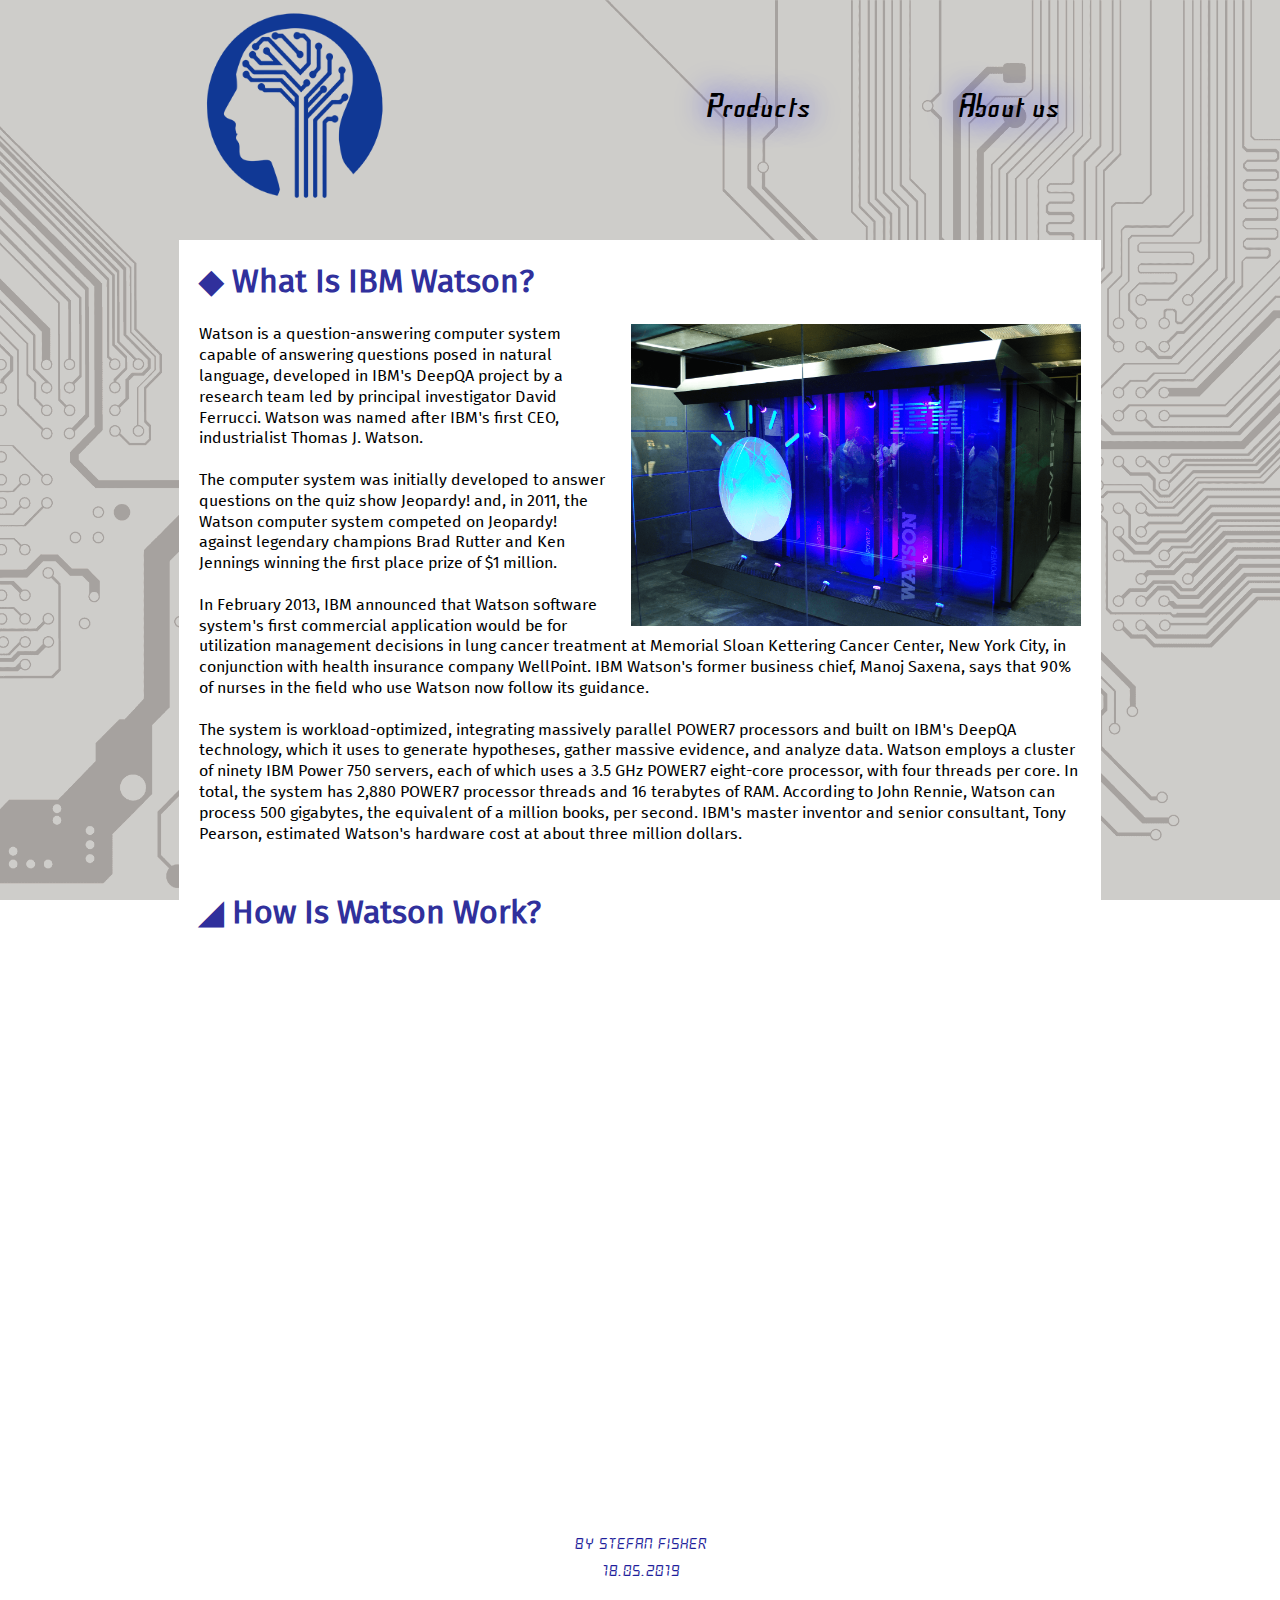
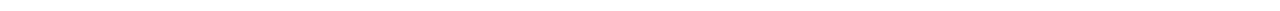
==== index.html @ 315738fa "Add files via upload" ====
<!DOCTYPE html>

<html lang="en">
    <head>
        <title>Revolutionary AI</title>
        <link rel="shortcut icon" href="icon-256.png" type="image/png" sizes="256x256">
        <link rel="shortcut icon" href="icon-16.ico" type="image/x-icon">
        <link rel="stylesheet" type="text/css" href="main.css">
        <meta name="viewport" content="width=device-width, initial-scale=1.0">
        <meta charset="utf-8">
    </head>

    <body>
        <div id="header"><table>
            <tr>
                <td><a href="index.html"><img src="icon-256.png" width="190" height="190"></a></td>
                <td></td>
                <td><a href="products.html">Products</a></td>
                <td><a href="about.html">About us</a></td>
            </tr>
        </table><br><br></div>

        <div id="content"><table>
            <tr>
                <td>
                    <h1>◆ What Is IBM Watson?</h1>
                    <p>
                        <img src="images/watson.png" class="right-img" width="450" align="right">
                        Watson is a question-answering computer system capable of answering questions posed in natural language, developed in IBM's DeepQA project by a research team led by principal investigator David Ferrucci. Watson was named after IBM's first CEO, industrialist Thomas J. Watson.
                        <br><br>
                        The computer system was initially developed to answer questions on the quiz show Jeopardy! and, in 2011, the Watson computer system competed on Jeopardy! against legendary champions Brad Rutter and Ken Jennings winning the first place prize of $1 million.
                        <br><br>
                        In February 2013, IBM announced that Watson software system's first commercial application would be for utilization management decisions in lung cancer treatment at Memorial Sloan Kettering Cancer Center, New York City, in conjunction with health insurance company WellPoint. IBM Watson's former business chief, Manoj Saxena, says that 90% of nurses in the field who use Watson now follow its guidance.
                        <br><br>
                        The system is workload-optimized, integrating massively parallel POWER7 processors and built on IBM's DeepQA technology, which it uses to generate hypotheses, gather massive evidence, and analyze data. Watson employs a cluster of ninety IBM Power 750 servers, each of which uses a 3.5 GHz POWER7 eight-core processor, with four threads per core. In total, the system has 2,880 POWER7 processor threads and 16 terabytes of RAM.
                        According to John Rennie, Watson can process 500 gigabytes, the equivalent of a million books, per second. IBM's master inventor and senior consultant, Tony Pearson, estimated Watson's hardware cost at about three million dollars.
                    </p>
                </td>
            </tr>

            <tr>
                <td>
                    <h1>◢ How Is Watson Work?</h1>
                    <div class="video-container">
                        <iframe src="https://www.youtube.com/embed/DywO4zksfXw" frameborder="0" allow="accelerometer; encrypted-media; gyroscope; picture-in-picture" allowfullscreen></iframe>
                    </div><br>
                </td>
            </tr>
        </table></div>

        <div id="footer"><table>
            <tr>
                <td><center>
                    <p>by Stefan Fisher<br>18.05.2019</p>
                </center></td>
            </tr>
        </table></div>
    </body>
</html>
---- main.css ----
html {
    background: url(images/background.png) no-repeat center center fixed; 
    -webkit-background-size: cover;
    -moz-background-size: cover;
    -o-background-size: cover;
    background-size: cover;
}

h1 {
    color: rgb(48, 48, 156);
}

hr {
    border: none;  /* Firefox */
    color: rgb(48, 48, 156);  /* Others */
    background-color: rgb(44, 182, 170);  /* Firefox | Opera */
    color: linear-gradient(to left, #0575bc, #0eb3b4);
    background: linear-gradient(to left, #0575bc, #0eb3b4);
    height: 1px;
}

img {
    display: block;
    max-width: 100%;
    height: auto;
}

td {
    border: 0px double black;
}

li {
    color: rgb(48, 48, 156);
}

li span {
    color: black;
}

@font-face {
    font-family: frak;
    src: url(fonts/frak.ttf) format("truetype"),
         url(fonts/frak.woff) format("woff"),
         url(fonts/frak.eot) format("eot");
}

@font-face {
    font-family: FiraSans;
    src: url(fonts/FiraSans.ttf) format("truetype"),
         url(fonts/FiraSans.woff) format("woff"),
         url(fonts/FiraSans.eot) format("eot");
}

@font-face {
    font-family: FrozenCrystalBold;
    src: url(fonts/frozencrystalbold.ttf) format("truetype"),
         url(fonts/frozencrystalbold.woff) format("woff"),
         url(fonts/frozencrystalbold.eot) format("eot");
}

.left-img {
    padding: 0px 20px 10px 0px;
}

.right-img {
    padding: 0px 0px 10px 20px;
}

.center-img-h {
    padding: 20px 0px 0px 0px;
}

.center-img-b {
    padding: 10px 0px 20px 20px;
}

.video-container {
	position: relative;
	padding-bottom: 56.25%;
	padding-top: 30px;
	height: 0;
	overflow: hidden;
}

.video-container iframe, .video-container object, .video-container embed {
	position: absolute;
	top: 0;
	left: 0;
	width: 100%;
	height: 100%;
}

#header table {
    width: 80%;
    border-spacing: 30;
    margin-left: 15%; 
    margin-right: auto;
}

#header td {
    width: 20%;
}

#header a, #header p, img {
    -ms-user-select: none; /* IE */
    -moz-user-select: none;
    -khtml-user-select: none;
    -webkit-user-select: none;
    user-select: none;
}

#header a, #header p {
    color: black;
    text-shadow: 0 0 2.4vw blue;  /* black 0 0 0.05vw, */
    font-size: 2.5vw;
    font-family: frak, FiraSans; /* perhaps replacing to another font */
}

#header a {
    text-decoration: none;
}

#header p {
    text-decoration: underline;
}

#content table {
    width: 73%;
    margin-left: auto; 
    margin-right: auto;
    border-collapse: collapse;
}

#content td {
    background-color: white;
    padding: 0px 20px 10px;
    font-family: FiraSans;
    line-height: 1.3;
}

#footer table {
    width: 73%;
    margin-left: auto; 
    margin-right: auto;
}

#footer td {
    background-color: white;
    padding: 0px 20px;
    font-family: FrozenCrystalBold, FiraSans;
    color: rgb(30, 30, 155);
    line-height: 1.7;
}
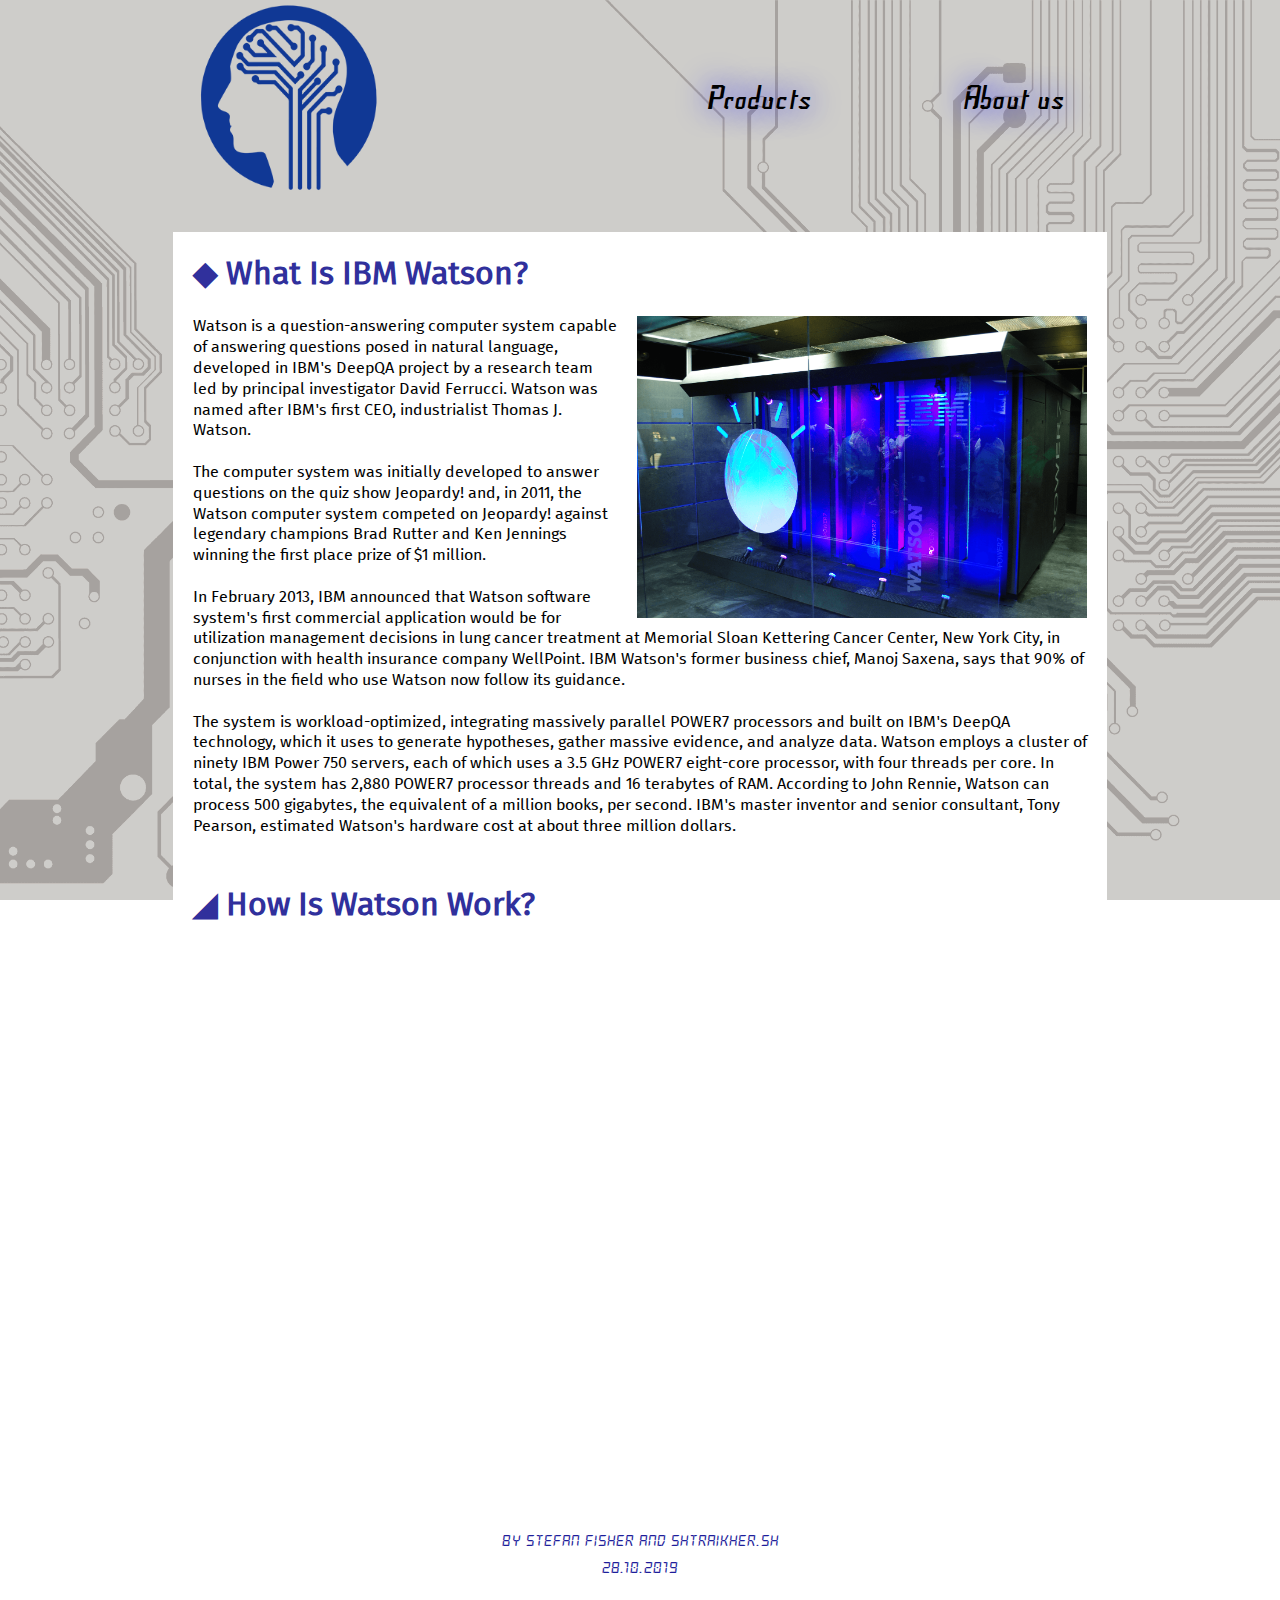
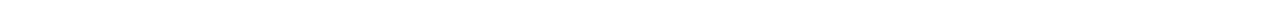
==== commit 503f123b: "Move navicon to images folder and fix paths" ====
--- a/index.html
+++ b/index.html
@@ -1,5 +1,4 @@
 <!DOCTYPE html>
-
 <html lang="en">
     <head>
         <title>Revolutionary AI</title>
@@ -8,52 +7,78 @@
         <link rel="stylesheet" type="text/css" href="main.css">
         <meta name="viewport" content="width=device-width, initial-scale=1.0">
         <meta charset="utf-8">
+        <script src="scripts/mobile_menu.js"></script>
     </head>
-
     <body>
-        <div id="header"><table>
-            <tr>
-                <td><a href="index.html"><img src="icon-256.png" width="190" height="190"></a></td>
-                <td></td>
-                <td><a href="products.html">Products</a></td>
-                <td><a href="about.html">About us</a></td>
-            </tr>
-        </table><br><br></div>
-
-        <div id="content"><table>
-            <tr>
-                <td>
-                    <h1>◆ What Is IBM Watson?</h1>
-                    <p>
-                        <img src="images/watson.png" class="right-img" width="450" align="right">
-                        Watson is a question-answering computer system capable of answering questions posed in natural language, developed in IBM's DeepQA project by a research team led by principal investigator David Ferrucci. Watson was named after IBM's first CEO, industrialist Thomas J. Watson.
-                        <br><br>
-                        The computer system was initially developed to answer questions on the quiz show Jeopardy! and, in 2011, the Watson computer system competed on Jeopardy! against legendary champions Brad Rutter and Ken Jennings winning the first place prize of $1 million.
-                        <br><br>
-                        In February 2013, IBM announced that Watson software system's first commercial application would be for utilization management decisions in lung cancer treatment at Memorial Sloan Kettering Cancer Center, New York City, in conjunction with health insurance company WellPoint. IBM Watson's former business chief, Manoj Saxena, says that 90% of nurses in the field who use Watson now follow its guidance.
-                        <br><br>
-                        The system is workload-optimized, integrating massively parallel POWER7 processors and built on IBM's DeepQA technology, which it uses to generate hypotheses, gather massive evidence, and analyze data. Watson employs a cluster of ninety IBM Power 750 servers, each of which uses a 3.5 GHz POWER7 eight-core processor, with four threads per core. In total, the system has 2,880 POWER7 processor threads and 16 terabytes of RAM.
-                        According to John Rennie, Watson can process 500 gigabytes, the equivalent of a million books, per second. IBM's master inventor and senior consultant, Tony Pearson, estimated Watson's hardware cost at about three million dollars.
-                    </p>
-                </td>
-            </tr>
-
-            <tr>
-                <td>
-                    <h1>◢ How Is Watson Work?</h1>
-                    <div class="video-container">
-                        <iframe src="https://www.youtube.com/embed/DywO4zksfXw" frameborder="0" allow="accelerometer; encrypted-media; gyroscope; picture-in-picture" allowfullscreen></iframe>
-                    </div><br>
-                </td>
-            </tr>
-        </table></div>
-
-        <div id="footer"><table>
-            <tr>
-                <td><center>
-                    <p>by Stefan Fisher<br>18.05.2019</p>
-                </center></td>
-            </tr>
-        </table></div>
+        <div id="header">
+            <table id="desktop_table">
+                <tr>
+                    <td><a href="index.html"><span id="logo"></span></a></td>
+                    <td></td>
+                    <td><a href="products.html">Products</a></td>
+                    <td><a href="about.html">About us</a></td>
+                </tr>   
+            </table>
+            <table id="mobile_table">
+                <tr>
+                    <td><a href="index.html"><span id="logo_img"></span></a></td>
+                    <td id="tb_mobile"><a><span id="menu_img"></span></a></td>
+                </tr>
+            </table>
+            <br><br>
+        </div>
+        <div id="mobile_menu">
+            <table>
+                <tr>
+                    <td><a><span id="close_mobile_menu"></span></a></td>
+                </tr>
+                <tr>
+                    <td id="products_link"><a href="products.html">Products</a></td>
+                </tr>
+                <tr>
+                    <td id="about_link"><a href="about.html">About us</a></td>
+                </tr>
+            </table>
+        </div>
+        <div id="content">
+            <table>
+                <tr>
+                    <td>
+                        <h1>◆ What Is IBM Watson?</h1>
+                        <p>
+                            <img src="images/watson.png" class="right-img" width="450">
+                            Watson is a question-answering computer system capable of answering questions posed in natural language, developed in IBM's DeepQA project by a research team led by principal investigator David Ferrucci. Watson was named after IBM's first CEO, industrialist Thomas J. Watson.
+                            <br><br>
+                            The computer system was initially developed to answer questions on the quiz show Jeopardy! and, in 2011, the Watson computer system competed on Jeopardy! against legendary champions Brad Rutter and Ken Jennings winning the first place prize of $1 million.
+                            <br><br>
+                            In February 2013, IBM announced that Watson software system's first commercial application would be for utilization management decisions in lung cancer treatment at Memorial Sloan Kettering Cancer Center, New York City, in conjunction with health insurance company WellPoint. IBM Watson's former business chief, Manoj Saxena, says that 90% of nurses in the field who use Watson now follow its guidance.
+                            <br><br>
+                            The system is workload-optimized, integrating massively parallel POWER7 processors and built on IBM's DeepQA technology, which it uses to generate hypotheses, gather massive evidence, and analyze data. Watson employs a cluster of ninety IBM Power 750 servers, each of which uses a 3.5 GHz POWER7 eight-core processor, with four threads per core. In total, the system has 2,880 POWER7 processor threads and 16 terabytes of RAM.
+                            According to John Rennie, Watson can process 500 gigabytes, the equivalent of a million books, per second. IBM's master inventor and senior consultant, Tony Pearson, estimated Watson's hardware cost at about three million dollars.
+                        </p>
+                    </td>
+                </tr>
+                <tr>
+                    <td>
+                        <h1>◢ How Is Watson Work?</h1>
+                        <div class="video-container">
+                            <iframe src="https://www.youtube.com/embed/DywO4zksfXw" frameborder="0" allow="accelerometer; encrypted-media; gyroscope; picture-in-picture" allowfullscreen></iframe>
+                        </div>
+                        <br>
+                    </td>
+                </tr>
+            </table>
+        </div>
+        <div id="footer">
+            <table>
+                <tr>
+                    <td>
+                        <center>
+                            <p>by Stefan Fisher and Shtraikher.sh<br>28.10.2019</p>
+                        </center>
+                    </td>
+                </tr>
+            </table>
+        </div>
     </body>
 </html>--- a/main.css
+++ b/main.css
@@ -1,9 +1,11 @@
-html {
+html, body {
     background: url(images/background.png) no-repeat center center fixed; 
     -webkit-background-size: cover;
     -moz-background-size: cover;
     -o-background-size: cover;
     background-size: cover;
+    margin: 0;
+    padding: 0;
 }
 
 h1 {
@@ -33,10 +35,6 @@
     color: rgb(48, 48, 156);
 }
 
-li span {
-    color: black;
-}
-
 @font-face {
     font-family: frak;
     src: url(fonts/frak.ttf) format("truetype"),
@@ -64,6 +62,7 @@
 
 .right-img {
     padding: 0px 0px 10px 20px;
+    float: right;
 }
 
 .center-img-h {
@@ -90,14 +89,28 @@
 	height: 100%;
 }
 
-#header table {
+#logo {
+    display: block;
+    width: 190px;
+    height: 190px;
+    background-image: url("icon-256.png");
+    background-repeat: no-repeat;
+    background-position: center center;
+    background-size: cover;
+}
+
+#desktop_table {
     width: 80%;
     border-spacing: 30;
     margin-left: 15%; 
     margin-right: auto;
 }
 
-#header td {
+#mobile_table, #mobile_menu {
+    display: none;
+}
+
+#desktop_table td {
     width: 20%;
 }
 
@@ -120,7 +133,7 @@
     text-decoration: none;
 }
 
-#header p {
+#active_tab {
     text-decoration: underline;
 }
 
@@ -142,12 +155,116 @@
     width: 73%;
     margin-left: auto; 
     margin-right: auto;
+    border-collapse: collapse;
 }
 
 #footer td {
     background-color: white;
-    padding: 0px 20px;
+    padding: 0px 20px 10px;
     font-family: FrozenCrystalBold, FiraSans;
     color: rgb(30, 30, 155);
     line-height: 1.7;
+}
+
+@media screen and (max-width: 1000px) {
+    
+    #mobile_menu {
+        left: 0;
+        right: 0;
+        top: 0;
+        bottom: 0;
+        display: none;
+        text-align: center;
+        position: fixed;
+        width: 100vw;
+        height: 100vh;
+        z-index: 9999;
+        background: white;
+    }
+
+    #mobile_menu a {
+        color: black;
+        text-shadow: 0 0 2.4vw blue;
+        font-size: 12vw;
+        font-family: frak, FiraSans;
+    }
+
+    #desktop_table {
+        display: none;
+    }
+    
+    #mobile_table {
+        display: block;
+        background: white;
+        height: 64px;
+    }
+
+    #mobile_table td {
+        width: 4%;
+        padding: 2px 20px;
+    }
+
+    #menu_img {
+        float: right;
+        display: block;
+        width: 32px;
+        height: 32px;
+        background-image: url("images/navicon.png");
+        background-repeat: no-repeat;
+        background-position: center center;
+        background-size: cover;
+    }
+
+    #logo_img {
+        float: left;
+        display: block;
+        width: 54px;
+        height: 54px;
+        background-image: url("icon-256.png");
+        background-repeat: no-repeat;
+        background-position: center center;
+        background-size: cover;
+    }
+
+    #mobile_menu table {
+        width: 100vw;
+    }
+
+    #menu_img:hover, #close_mobile_menu:hover {
+        cursor: pointer;
+    }
+
+    #close_mobile_menu {
+        margin: 2px 20px;
+        float: right;
+        display: block;
+        width: 54px;
+        height: 54px;
+        background-image: url("images/close.png");
+        background-repeat: no-repeat;
+        background-position: center center;
+        background-size: cover;
+    }
+
+    #products_link {
+        padding-top: 35%;
+    }
+
+    #about_link {
+        padding-top: 5%;
+    }
+
+    #content table {
+        width: 95%;
+        margin-left: auto; 
+        margin-right: auto;
+        border-collapse: collapse;
+    }
+
+    #footer table {
+        width: 95%;
+        margin-left: auto; 
+        margin-right: auto;
+        border-collapse: collapse;
+    }
 }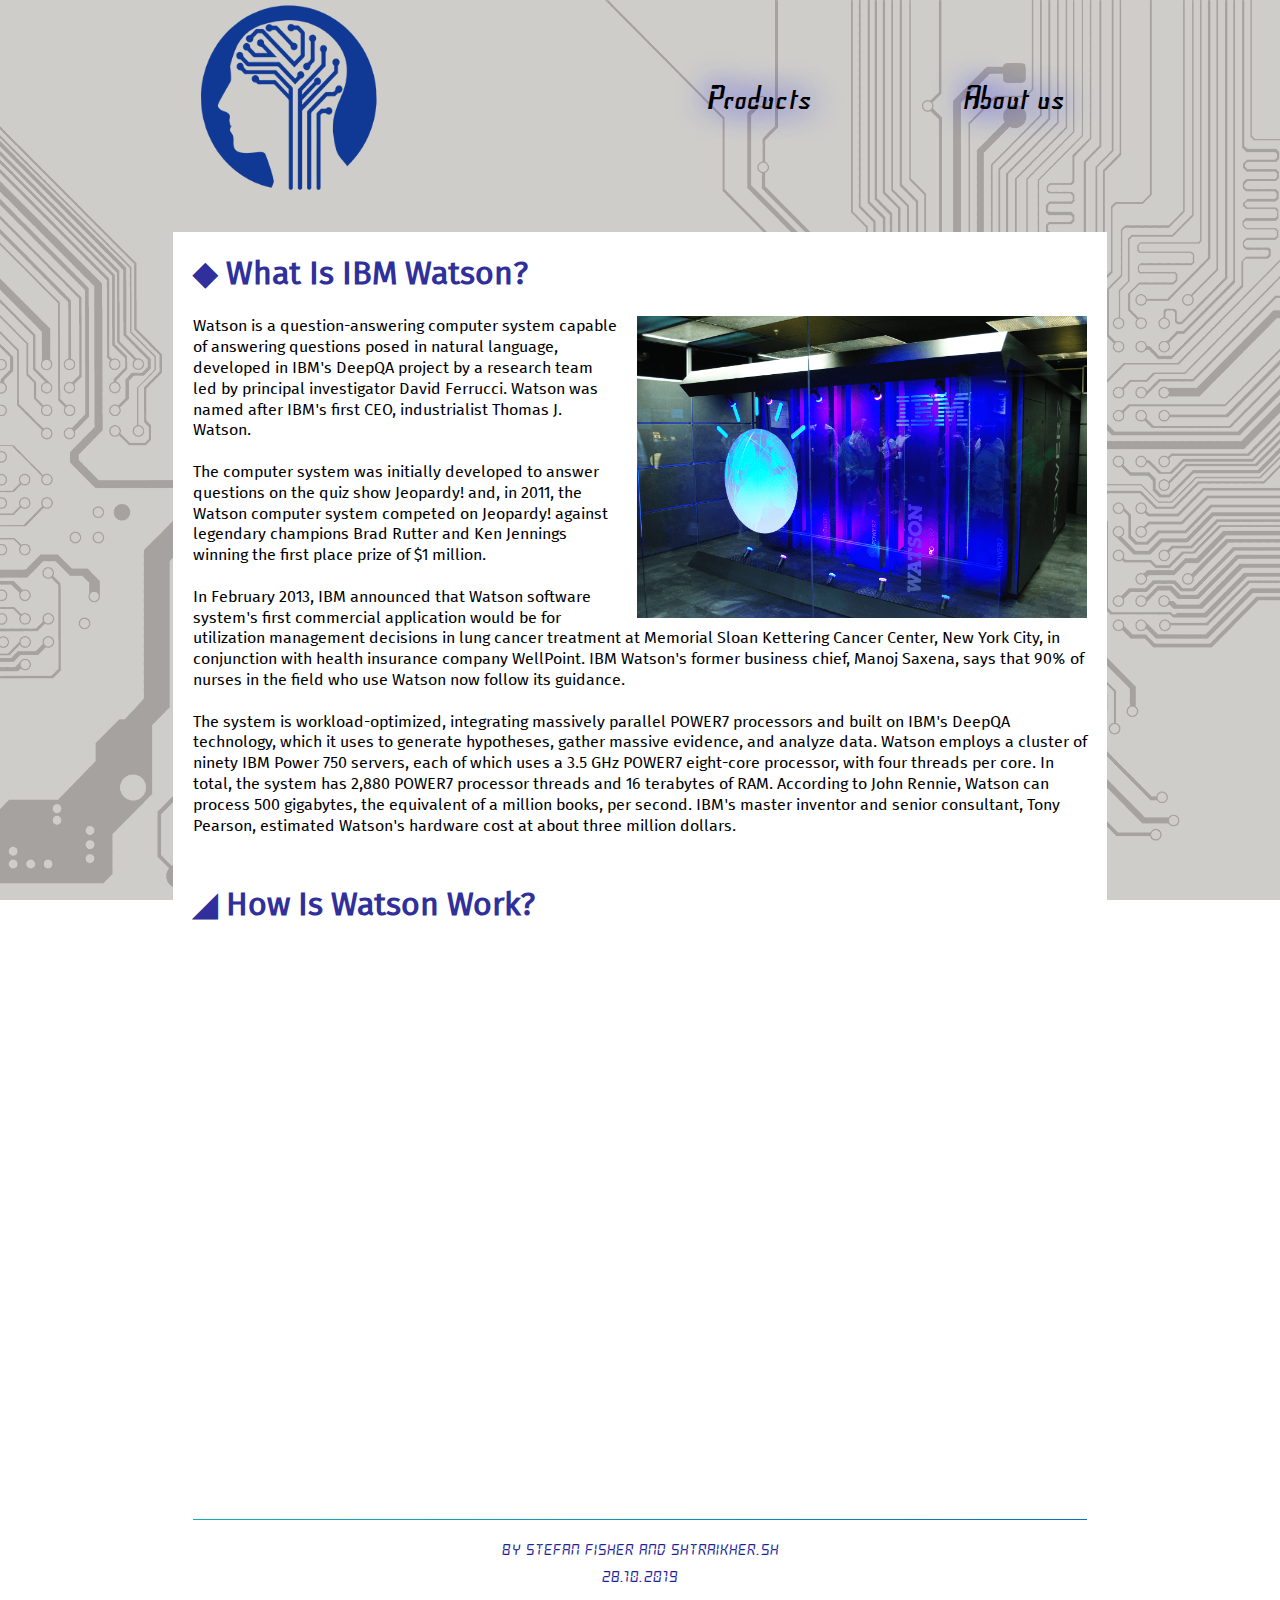
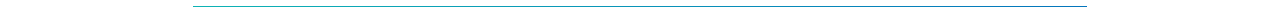
==== commit 1184ec4c: "Minimal footer changes" ====
--- a/index.html
+++ b/index.html
@@ -73,9 +73,11 @@
             <table>
                 <tr>
                     <td>
+                        <hr>
                         <center>
                             <p>by Stefan Fisher and Shtraikher.sh<br>28.10.2019</p>
                         </center>
+                        <hr>
                     </td>
                 </tr>
             </table>
--- a/main.css
+++ b/main.css
@@ -93,7 +93,7 @@
     display: block;
     width: 190px;
     height: 190px;
-    background-image: url("icon-256.png");
+    background-image: url("./icon-256.png");
     background-repeat: no-repeat;
     background-position: center center;
     background-size: cover;
@@ -209,7 +209,7 @@
         display: block;
         width: 32px;
         height: 32px;
-        background-image: url("images/navicon.png");
+        background-image: url("./navicon.png");
         background-repeat: no-repeat;
         background-position: center center;
         background-size: cover;
@@ -220,7 +220,7 @@
         display: block;
         width: 54px;
         height: 54px;
-        background-image: url("icon-256.png");
+        background-image: url("./icon-256.png");
         background-repeat: no-repeat;
         background-position: center center;
         background-size: cover;
@@ -240,7 +240,7 @@
         display: block;
         width: 54px;
         height: 54px;
-        background-image: url("images/close.png");
+        background-image: url("./close.png");
         background-repeat: no-repeat;
         background-position: center center;
         background-size: cover;
